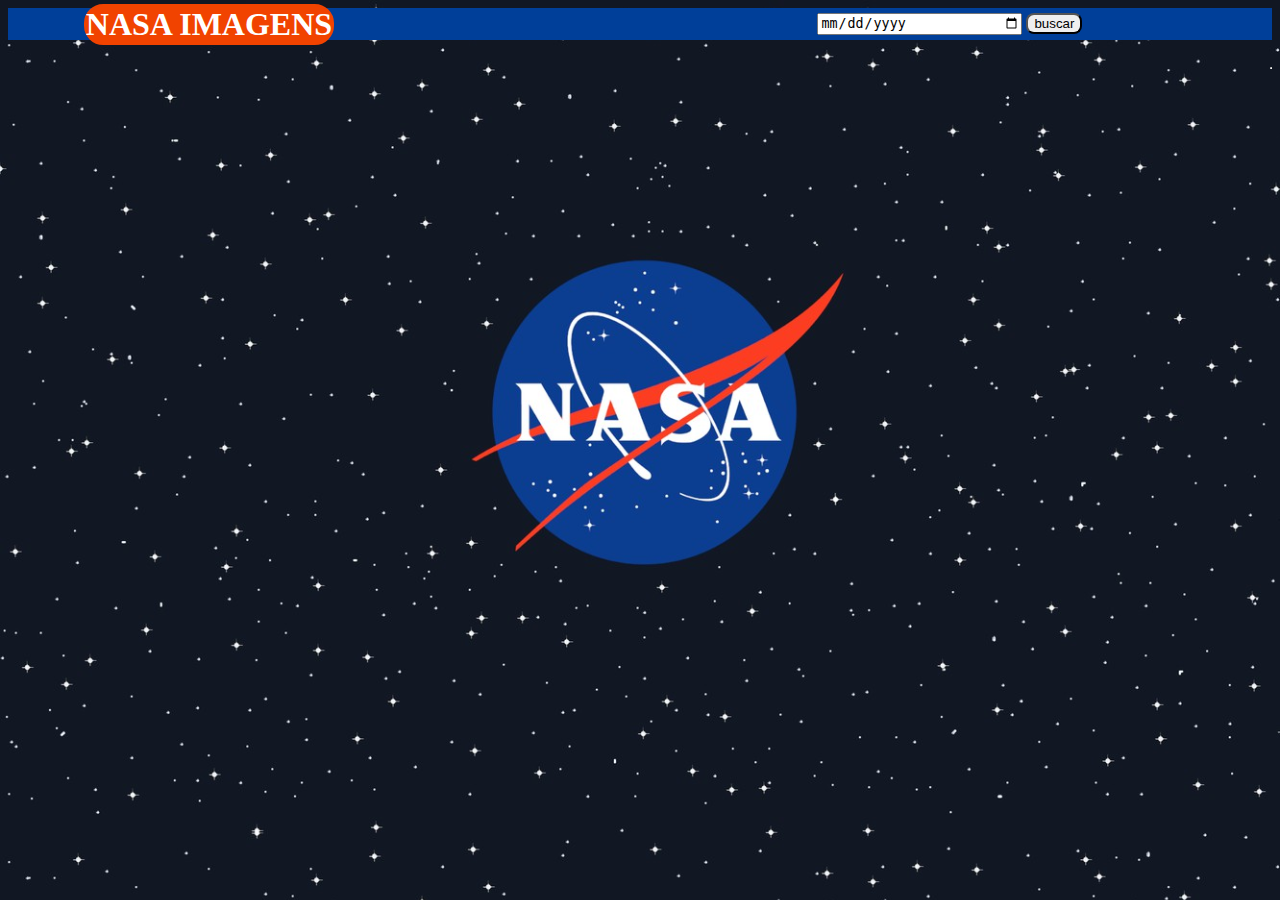
==== index.html @ 2e7047c6 "renomear o arquivo para (index.html)" ====
<!DOCTYPE html>
		<html>
			<head>
				<meta charset='utf-8'/>
				<link rel='stylesheet' href='estilo.css'>
				
				<title> NASA IMAGENS </title> 
			</head>
			<body>
				<nav>
					<h1> NASA IMAGENS </h1>
					<div>
						<input type='date'>
						<button id='pesquisar'>buscar</button>
					</div>
				</nav>
				<header>
					<div>
						<h3 id='titulo'></h3>
						<p id='data'>
					</div>
					<div id='conteudo'>
						<div id='img'>
						</div>
						<textarea id='explicacao' disabled></textarea>
					</div>
				</header>
				<footer>
					<hr/>
				</footer>
				<script src='requisicao.js'></script>
			</body>
		</html>
---- estilo.css ----
/*========================================
	//	ESTILIZANDO A NAV BAR
	//========================================*/

	body{
		background-image: url('imagens/logo.jpg');
		background-size: cover;
		bakcground-repeat: no-repeat;
		display: flex;
		justify-content: space-between;
		flex-flow: column wrap;
	}
	footer{
		align-self: end;
	}
	nav{
		display: flex;
		justify-content: space-between;
		background-color: #003f99;
		height: 2em;
	}
	nav > h1 {
		align-self: center;
		margin-left: 6%;
		background-color: #F14300;
		color: white;
		border: 2px solid #F14300;
		border-radius: 0.6em;
	}
	nav > div{
		align-self: center;
		margin: 0% 15% 0% 0%;
	}
	div > input{
		width: 15em;
	}
	button{
		border-radius: 0.6em;
	}
	
	nav > h1:hover{
		font-size: 1.8em;
		transition: 0.3s;
	}
	/*==============================================
	// 	    ESTILIZANDO A PESQUISA
	//==============================================*/
	header{
		display: flex;
		flex-flow: column wrap;
		align-items: center;
		color: white;
	}
	#conteudo{
		display: flex;
		flex-flow: column;
		justify-content: center;
		align-items: center;
	}
	#img{
		align-self: center;
		width: 100%;
		margin: 0% 20% 0% 70%;
	}
	
	#explicacao{
		display: none;
		width: 50%;
		height: 15em;
		margin: 0% 0% 0% 0%;
		padding: 0;
		resize: none;
	}
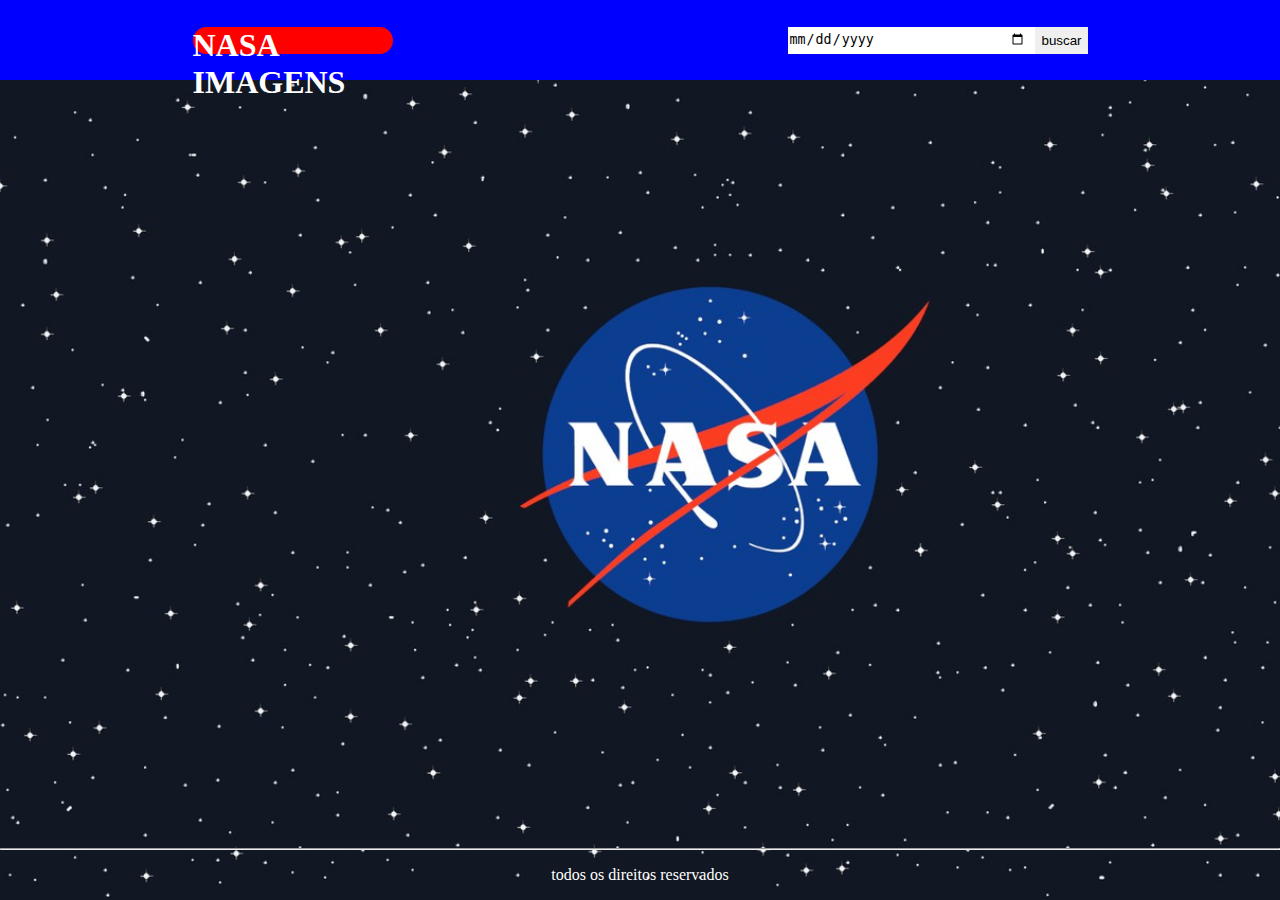
==== commit 7977cd36: "arquivo principal.html alterado para index.html" ====
--- a/index.html
+++ b/index.html
@@ -2,32 +2,34 @@
 		<html>
 			<head>
 				<meta charset='utf-8'/>
-				<link rel='stylesheet' href='estilo.css'>
+				<link rel='stylesheet' href='./estilos/body.css'>
+				<link rel='stylesheet' href='./estilos/nav.css'>
+				<link rel='stylesheet' href='./estilos/main.css'>
+				<link rel='stylesheet' href='./estilos/footer.css'>
+				<link rel='stylesheet' href='./estilos/breakpoint.css'>
 				
 				<title> NASA IMAGENS </title> 
 			</head>
 			<body>
 				<nav>
-					<h1> NASA IMAGENS </h1>
-					<div>
+					<div class='logoNome'><h1> NASA IMAGENS </h1></div>
+					<div class='busca-img'>
 						<input type='date'>
 						<button id='pesquisar'>buscar</button>
 					</div>
 				</nav>
-				<header>
-					<div>
+				<main>
+					<div class='info'>
 						<h3 id='titulo'></h3>
-						<p id='data'>
+						<p id='data'></p>
 					</div>
-					<div id='conteudo'>
-						<div id='img'>
-						</div>
+						<div id='img'></div>
 						<textarea id='explicacao' disabled></textarea>
-					</div>
-				</header>
+				</main>
 				<footer>
 					<hr/>
+					<p>todos os direitos reservados</p>
 				</footer>
 				<script src='requisicao.js'></script>
 			</body>
-		</html>
+		</html>--- a/estilos/body.css
+++ b/estilos/body.css
@@ -0,0 +1,14 @@
+	body{
+		display: grid;
+		grid-template-rows: 80px 1fr 50px;
+		margin: 0 auto;
+		padding: 0;
+		width: 100vw;
+		height: 100%;
+		background: url('../imagens/logo.jpg') no-repeat;
+		backround-position: center center;
+		background-size: cover;
+	}
+	html{
+		height: 100%;
+	}--- a/estilos/nav.css
+++ b/estilos/nav.css
@@ -0,0 +1,38 @@
+nav{
+	display: grid;
+	grid-template-columns: auto auto;
+	grid-gap: 10px;
+	align-itens: center;
+	background: blue;
+	min-width: 100vw;
+}
+.logoNome{
+	align-self: center;
+	display: flex;
+	justify-content: center;
+	background: red;
+	height: 27px;
+	width: 200px;
+	border-radius: 20px;
+	color: white;
+	margin: auto;
+}
+nav > div{
+	margin: auto;
+}
+h1{
+	margin: 0 auto;
+}
+
+.busca-img{
+	display: grid;
+	grid-template-columns: 5fr 1fr;
+	grid-gap: 9px;
+	background: white;
+	height: 27px;
+	width: 300px;
+	margin: auto;
+}
+input, button{
+	border: none;
+}--- a/estilos/main.css
+++ b/estilos/main.css
@@ -0,0 +1,40 @@
+main{
+	display: flex;
+	flex-direction: column;
+	justify-content: center;
+	align-itens: center;
+	color: white;
+	margin: auto;
+}
+.info{
+	display: flex;
+	align-itens: center;
+	justify-content: center;
+	margin: auto;
+	
+}
+
+.info > h3 {
+	padding: 20px 120px 20px 0;
+	margin: auto;
+}
+.info > p {
+	padding: 20px 10px 20px 0;
+	margin: auto;
+}
+
+#img {
+	display: flex;
+	justify-content: center;
+	align-itens: center;
+	grid-area: img;
+}
+
+textarea{
+	display: none;
+	align-self: center;
+	resize: none;
+	width: 50%;
+	height: 100px;
+	grid-area: sobre-img;
+}--- a/estilos/footer.css
+++ b/estilos/footer.css
@@ -0,0 +1,7 @@
+footer{
+	position: absolute;
+	bottom: 0;
+	width: 100%;
+	text-align: center;
+	color: white;
+}--- a/estilos/breakpoint.css
+++ b/estilos/breakpoint.css
@@ -0,0 +1,16 @@
+
+
+@media (max-width: 600px), (orientation: portrait){
+	body{
+		background: url('../imagens/estrelas.jpg');
+		height: 300em;
+		overflow: hidden;
+	}
+	nav{
+		display: flex;
+		flex-direction: column;
+	}
+	.busca-img{
+		width: 80%;
+	}
+}